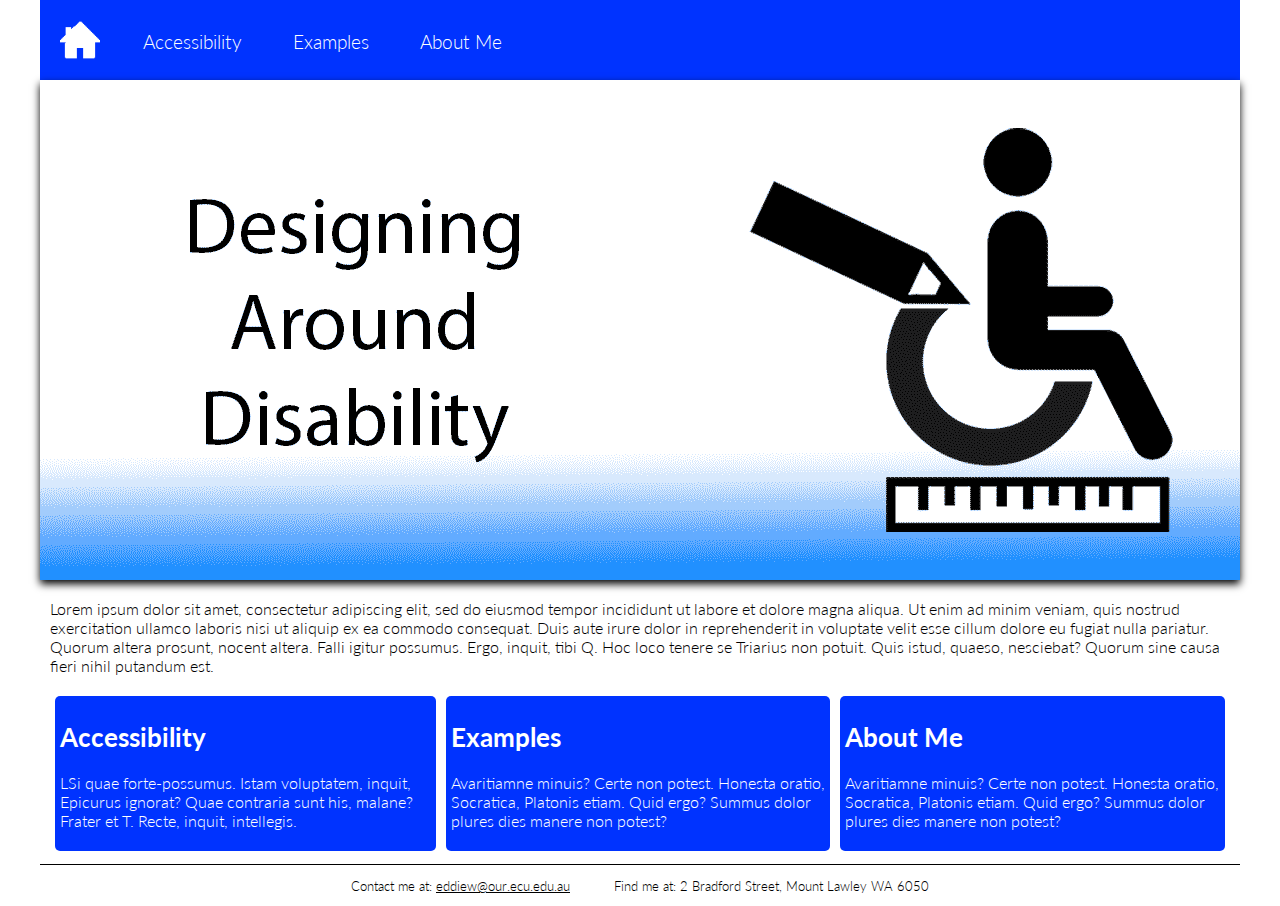
==== index.html @ ed4bebe6 "Add files via upload" ====
<!DOCTYPE html>
<html lang="en">

<head>
    <meta charset="UTF-8">
    <title>Design for Disability</title>
    <link rel="stylesheet" href="styles.css">
</head>

<body>
   <!-- class is used so that it can be applied to multiple elements -->
    <div class="wrapper">
        <header>
            <a href="index.html" title="Home"><img src="images/home_icon.gif" alt="home" width="40" height="40"></a>
            <nav>
                <ul>
                    <li><a href="accessibility.html" title="Accessibility">Accessibility</a></li>
                    <li><a href="examples.html" title="Examples">Examples</a></li>
                    <li><a href="about.html" title="About me">About Me</a></li>
                </ul>
            </nav>
        </header>

        <!-- Start of main content area -->
        <main>
            <!-- ========= CONTENT AREA ============ -->
            <img src="images/banner.gif" alt="banner" width="1200" height="500" id="banner">
            <article>
                <section>
                    <p>Lorem ipsum dolor sit amet, consectetur adipiscing elit, sed do eiusmod tempor incididunt ut labore et dolore magna aliqua. Ut enim ad minim veniam, quis nostrud exercitation ullamco laboris nisi ut aliquip ex ea commodo consequat. Duis aute irure dolor in reprehenderit in voluptate velit esse cillum dolore eu fugiat nulla pariatur. Quorum altera prosunt, nocent altera. Falli igitur possumus. Ergo, inquit, tibi Q. Hoc loco tenere se Triarius non potuit. Quis istud, quaeso, nesciebat? Quorum sine causa fieri nihil putandum est.</p>
                </section>
            </article>

            <!-- ============ SIDEBAR ================= -->
            <article class="sidebar">
                <aside>
                    <h2>Accessibility</h2>
                    <p>LSi quae forte-possumus. Istam voluptatem, inquit, Epicurus ignorat? Quae contraria sunt his, malane? Frater et T. Recte, inquit, intellegis.</p>
                </aside>

                <aside>
                    <h2>Examples</h2>
                    <p>Avaritiamne minuis? Certe non potest. Honesta oratio, Socratica, Platonis etiam. Quid ergo? Summus dolor plures dies manere non potest?</p>
                </aside>

                <aside>
                    <h2>About Me</h2>
                    <p>Avaritiamne minuis? Certe non potest. Honesta oratio, Socratica, Platonis etiam. Quid ergo? Summus dolor plures dies manere non potest?</p>
                </aside>
            </article>
        </main>

        <!-- ============= FOOTER ================ -->
        <footer>
            <ul>
                <li>Contact me at: <a href="mailto:eddiew@our.ecu.edu.au">eddiew@our.ecu.edu.au</a></li>
                <li>Find me at: 2 Bradford Street, Mount Lawley WA 6050</li>
            </ul>
        </footer>
    </div>
</body>

</html>
---- styles.css ----
/* Author: Eddie Wang
Date: 4/5/2023
Version: 1.0
*/

/*
COLOURS
#ffffff White
#000000 Black
#737373 Gray
#0088ff Light Blue
#0033ff Dark Blue
*/

/*GLOBAL SETTING
----------------------------------------
*/
@import url("https://fonts.googleapis.com/css2?family=Lato:ital,wght@0,300;0,700;1,300;1,700&display=swap");

body {
    font-size: 16px;
    font-weight: 300;
    font-family: 'Lato', sans-serif;
    margin: 0;
}

.wrapper {
    background-color: #ffffff;
    position: relative;
    width: 1200px;
    margin: 0 auto;
    padding: 0px;
    min-height: 100vh
}

main {
    padding-bottom: 50px;
}

h1 {
    font-size: 3em;
    font-weight: 700;
}

h2 {
    font-size: 1.6em;
    font-weight: 700;
}



/* HEADER
----------------------------------------
*/

header {
    background-color: #0033ff;
    display: flex;
    color: #ffffff;
    height: 80px;
    justify-content: left;
}

header img {
    padding: 20px;
    z-index: 999;
}


/* NAVIGATION
----------------------------------------
*/
nav {
    display: flex;
    justify-content: center;
}

nav a {
    padding: 30px 20px 24px 20px;
    height: 100px;
    color: #ffffff;
    text-decoration: none;
    border: 0px 0px 1px;
    border-style: solid;
    border-color: #0033ff;
}

nav a:hover {
    background-color: #1E1E1E;
    background-image: linear-gradient(#0033ff, #0033ff, #0033ff, #0088ff);
    border: 0px 0px 1px;
    border-style: solid;
    border-color: #0088ff;
}

nav ul {
    margin: 30px 0px;
    padding: 0px;
    color: #ffffff;
    list-style: none;
    font-size: 1.2em;
}

nav li {
    display: inline;
    padding: 0px;
}

nav span {
    background-color: #1E1E1E;
    background-image: linear-gradient(#0033ff, #0033ff, #0033ff, #0088ff);
    border: 0px 0px 1px;
    border-style: solid;
    border-color: #0088ff;
    padding: 30px 20px 24px 20px;
    height: 100px;
    color: #ffffff;
    text-decoration: none;
}

/* CONTENT 1
----------------------------------------
*/
#banner {
    box-shadow: 0px 4px 8px 0px #000000;
}

article {
    padding: 0px 10px 0px 10px;
}

.sidebar {
    display: flex;
    padding: 0px 10px 0px 10px;
}

.sidebar aside {
    margin: 5px;
    padding: 5px;
    background-color: #0033ff;
    color: #ffffff;
    border-radius: 5px;
}

.accessibility section {
    display: flex;
    padding: 10px 0px;
    align-items: center;
}

.accessibility img {
    padding: 0px 5px;
}

.image_box a {
    font-size: 0.8em;
    color: #737373;
    text-decoration: none;
}

.images {
    display: flex;
    justify-content: center;
    padding: 5px 0px;
}

.images img {
    padding: 0px 5px;
}

.about section {
    display: flex;
}

.about ul {
    list-style: none;
    padding: 0px;
}

.about li {
    padding: 2px 0px;
}

.about img {
    padding: 10px 5px;
}

/* FOOTER
----------------------------------------
*/
footer {
    position: absolute;
    bottom: 0;
    width: 100%;
    display: flex;
    border-top: 1px;
    border-top-style: solid;
    background-color: #ffffff;
    justify-content: center;
}

footer ul {
    color: #000000;
    list-style: none;
    padding: 0px;
    font-size: 0.8em;
}

footer li {
    display: inline;
    padding: 0px 20px;
}

footer ul a {
    color: #000000;
}
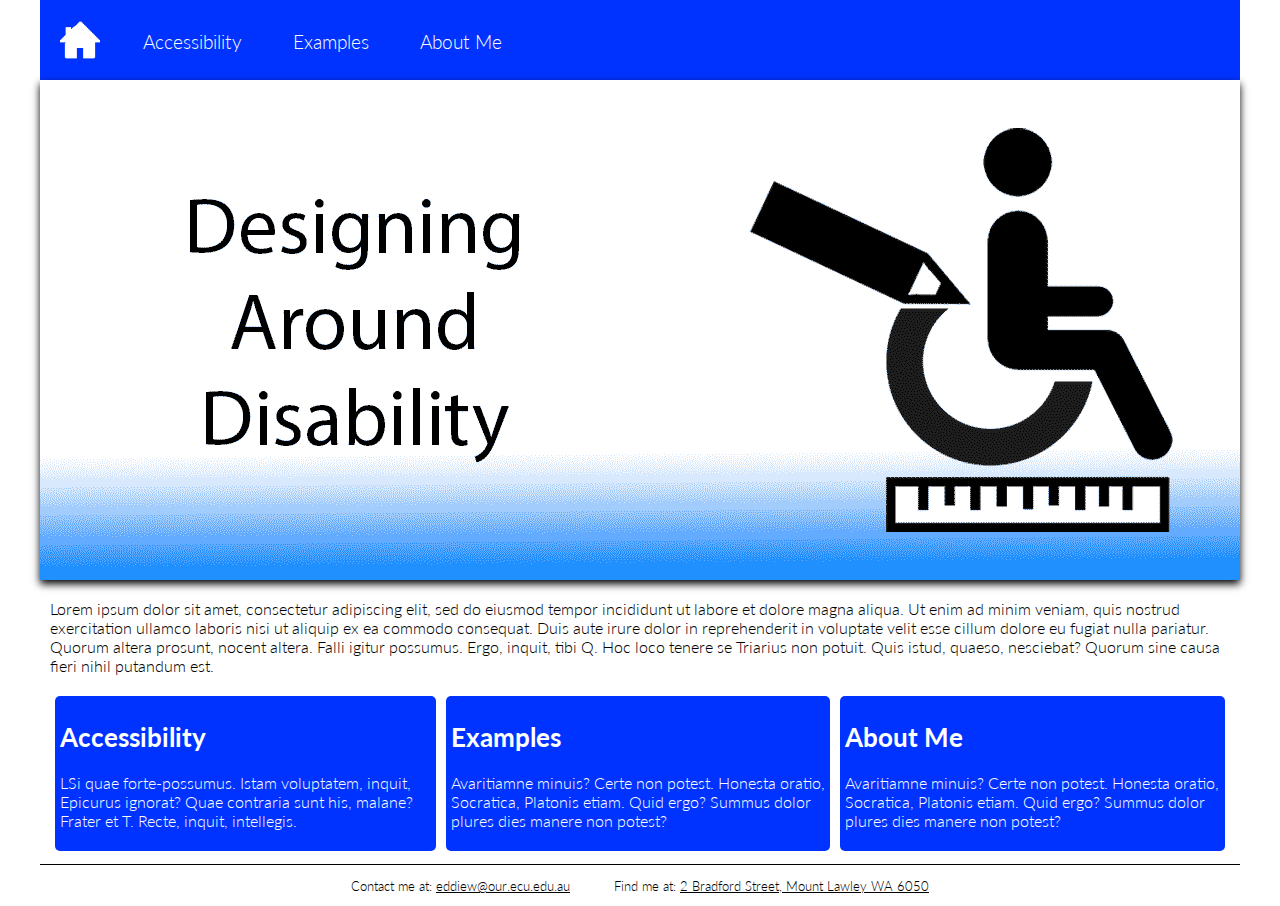
==== commit fc4a0c2e: "Add files via upload" ====
--- a/index.html
+++ b/index.html
@@ -54,7 +54,7 @@
         <footer>
             <ul>
                 <li>Contact me at: <a href="mailto:eddiew@our.ecu.edu.au">eddiew@our.ecu.edu.au</a></li>
-                <li>Find me at: 2 Bradford Street, Mount Lawley WA 6050</li>
+                <li>Find me at: <a href="https://goo.gl/maps/7Lma1gEFWoyZKg3b7?coh=178573&entry=tt">2 Bradford Street, Mount Lawley WA 6050</a></li>
             </ul>
         </footer>
     </div>
--- a/styles.css
+++ b/styles.css
@@ -15,8 +15,11 @@
 /*GLOBAL SETTING
 ----------------------------------------
 */
+
+/* imports the font */
 @import url("https://fonts.googleapis.com/css2?family=Lato:ital,wght@0,300;0,700;1,300;1,700&display=swap");
 
+/* sets the global font settings */
 body {
     font-size: 16px;
     font-weight: 300;
@@ -24,6 +27,7 @@
     margin: 0;
 }
 
+/* wrapper settings, min-height sets the minimum height to be at least the entire view height */
 .wrapper {
     background-color: #ffffff;
     position: relative;
@@ -33,6 +37,7 @@
     min-height: 100vh
 }
 
+/* adds padding to the bottom for the footer */
 main {
     padding-bottom: 50px;
 }
@@ -188,6 +193,8 @@
 /* FOOTER
 ----------------------------------------
 */
+
+/* position absolute forces the footer to the bottom of the screen */
 footer {
     position: absolute;
     bottom: 0;
